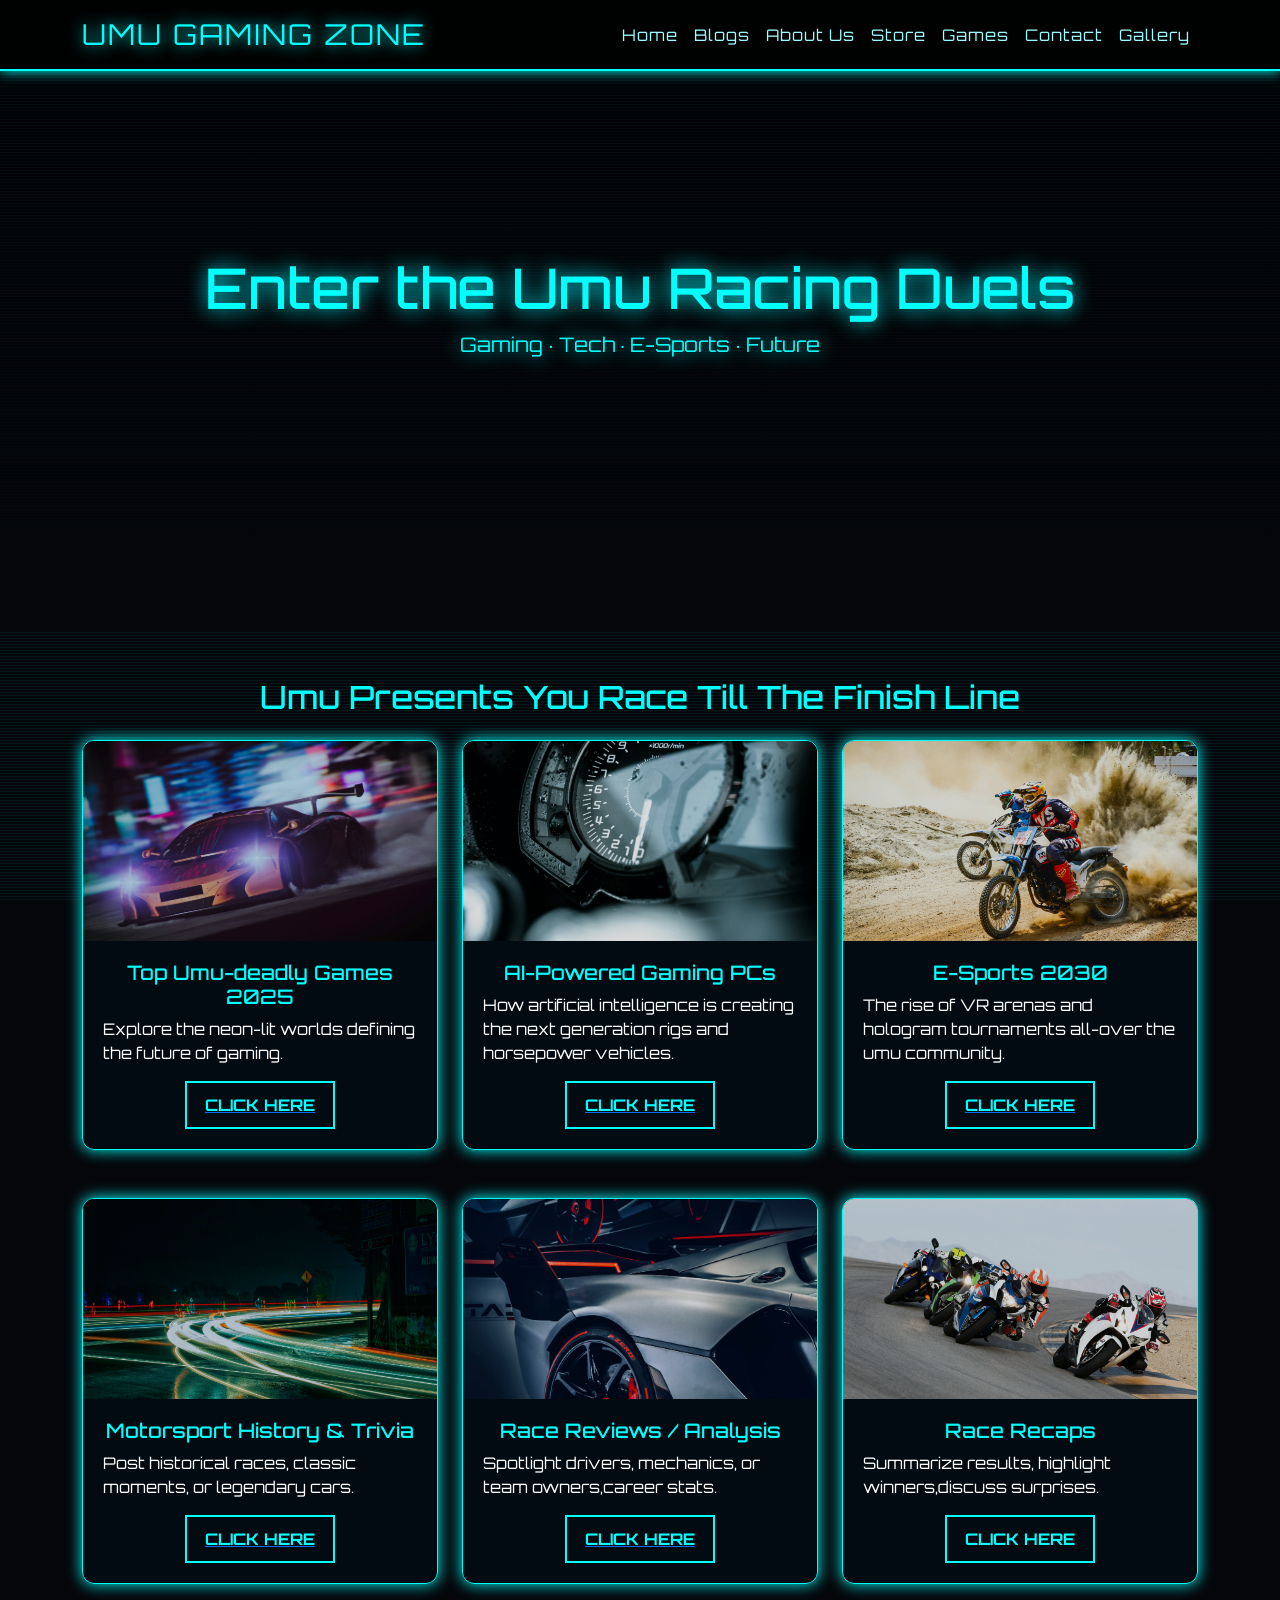
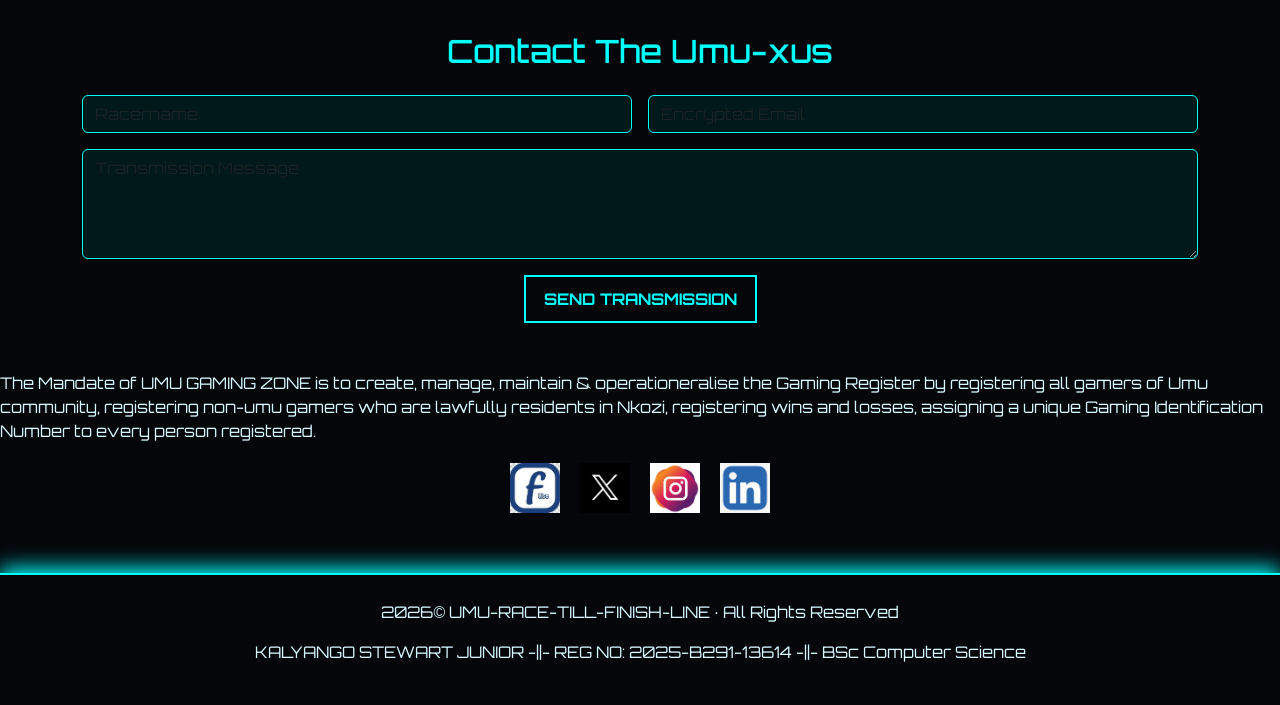
==== index.html @ eab55fda "Update index.html" ====
<!DOCTYPE html>
<html lang="en">
<head>
<meta charset="UTF-8">
<meta name="viewport" content="width=device-width, initial-scale=1.0">
<title>UMU Gaming Blog</title>
<link rel="icon" href="./car.jpg">


<!-- Bootstrap -->
<link href="https://cdn.jsdelivr.net/npm/bootstrap@5.3.2/dist/css/bootstrap.min.css" rel="stylesheet">
<link href="./gaming-blog.css" rel="stylesheet">
<script src="./gaming-blog.js"></script>


<!-- Google Font -->
<link href="https://fonts.googleapis.com/css2?family=Orbitron:wght@400;700&display=swap" rel="stylesheet">
</head>
<body><div id="glitchTransition"></div>




<!-- ---------------- NAVBAR ---------------- -->
<nav class="navbar navbar-expand-lg fixed-top">
    <div class="container">
        <a class="navbar-brand" href="#">UMU GAMING ZONE</a>
        <button class="navbar-toggler bg-info" data-bs-toggle="collapse" data-bs-target="#navMenu">
            <span class="navbar-toggler-icon"></span>
        </button>
        <div class="collapse navbar-collapse" id="navMenu">
            <ul class="navbar-nav ms-auto">
                <li class="nav-item"><a class="nav-link active" href="https://namaramodern.github.io/UMU_WebDev_GroupK_2025-/">Home</a></li>
                <li class="nav-item"><a class="nav-link" href="https://kalyango-stewart-j.github.io/Umu-gamers/">Blogs</a></li>
                <li class="nav-item"><a class="nav-link" href="https://namaramodern.github.io/UMU_WebDev_GroupK_2025-/aboutus">About Us</a></li>
                <li class="nav-item"><a class="nav-link active" href="https://namaramodern.github.io/UMU_WebDev_GroupK_2025-/store.html">Store</a></li>
                <li class="nav-item"><a class="nav-link" href="https://namaramodern.github.io/UMU_WebDev_GroupK_2025-/games.html">Games</a></li>
                <li class="nav-item"><a class="nav-link" href="https://namaramodern.github.io/UMU_WebDev_GroupK_2025-/contact.html">Contact</a></li>
                <li class="nav-item"><a class="nav-link" href="https://namaramodern.github.io/UMU_WebDev_GroupK_2025-/gallery.html">Gallery</a></li>
            </ul>
        </div>
    </div>
</nav>

<audio id="raceMusic" autoplay loop>
  <source src="./gaming.mp3" type="audio/mpeg">
  Your browser does not support the audio element.
</audio>

<script>
  // Some browsers block autoplay with sound
  // This will unmute and play after the first user click
  document.addEventListener("click", () => {
    const music = document.getElementById("raceMusic");
    music.muted = false;
    music.play();
  });
</script>


<!-- ---------------- HERO SECTION ---------------- -->
<section id="hero">
    <h1>Enter the Umu Racing Duels </h1>
    <p class="lead" style="z-index:1;">Gaming · Tech · E-Sports · Future</p>
</section>

<!-- BLOG SECTION -->
<section id="blogs" class="container mt-5">
    <h2 class="text-center mb-4" style="color:#0ff;">Umu Presents You Race Till The Finish Line</h2>

    <div class="row g-4">

        
        <div class="col-md-4">
            <div class="card blog-card">
                <img src="./spotlight.jpg" class="card-img-top uniform-img">
                <div class="card-body">
                    <h5 style="text-align: center;">Top Umu-deadly Games 2025</h5>
                    <p style="color: white;">Explore the neon-lit worlds defining the future of gaming.</p>
                    <a href="readmore.html"><button class="cyber-btn read-btn center-btn">CLICK HERE</button></a>
                </div>
            </div>
        </div>

      <div class="col-md-4">
    <div class="card blog-card">
        <img src="./meter.jpg" class="card-img-top uniform-img">
        <div class="card-body">
            <h5 style="text-align: center;">AI-Powered Gaming PCs</h5>
            <p style="color: white;">How artificial intelligence is creating the next generation rigs and horsepower vehicles.</p>
            <a href="readmore.html"><button class="cyber-btn read-btn center-btn">CLICK HERE</button></a>
        </div>
    </div>
    </div>


       
        <div class="col-md-4">
            <div class="card blog-card">
                <img src="./bike2.jpg" class="card-img-top uniform-img">
                <div class="card-body">
                    <h5 style="text-align: center;">E-Sports 2030</h5>
                    <p style="color: white;">The rise of VR arenas and hologram tournaments all-over the umu community.</p>
                   <a href="readmore.html"><button class="cyber-btn read-btn center-btn">CLICK HERE</button></a>
                </div>
            </div>
        </div>

    </div>
</section>

<section id="blogs" class="container mt-5">
    
    <div class="row g-4">

        
        <div class="col-md-4">
            <div class="card blog-card">
                <img src="./road.jpg" class="card-img-top uniform-img">
                <div class="card-body">
                    <h5 style="text-align: center;">Motorsport History & Trivia</h5>
                    <p style="color: white;">Post historical races, classic moments, or legendary cars.</p>
                    <a href="readmore.html"><button class="cyber-btn read-btn center-btn">CLICK HERE</button></a>
                </div>
            </div>
        </div>

       
        <div class="col-md-4">
            <div class="card blog-card">
                <img src="./car.jpg" class="card-img-top uniform-img">
                <div class="card-body">
                    <h5 style="text-align: center;">Race Reviews / Analysis</h5>
                    <p style="color: white;">Spotlight drivers, mechanics, or team owners,career stats.</p>
                    <a href="readmore.html"><button class="cyber-btn read-btn center-btn">CLICK HERE</button></a>
                </div>
            </div>
        </div>

        
        <div class="col-md-4">
            <div class="card blog-card">
                <img src="bike.jpg" class="card-img-top uniform-img">
                <div class="card-body">
                    <h5 style="text-align: center;">Race Recaps</h5>
                    <p style="color: white;">Summarize results, highlight winners,discuss surprises.</p>
                  <button class="cyber-btn center-btn read-btn" data-link="readmore.html">
    CLICK HERE
</button>

                   

                </div>
            </div>
        </div>

    </div>
</section>

<!-- ---------------- CONTACT FORM ---------------- -->
<section id="contact" class="container mt-5">
    <h2 class="text-center mb-4" style="color:#0ff;">Contact The Umu-xus</h2>

    <form class="row g-3">
        <div class="col-md-6">
            <input type="text" class="form-control" placeholder="Racername">
        </div>
        <div class="col-md-6">
            <input type="email" class="form-control" placeholder="Encrypted Email">
        </div>
        <div class="col-12">
            <textarea class="form-control" rows="4" placeholder="Transmission Message"></textarea>
        </div>
        <div class="col-12 text-center">
            
            <button id="sendBtn" class="cyber-btn" type="button">Send Transmission</button>

        </div>
    </form>
</section>
<br><br>
<section>
    The Mandate of UMU GAMING ZONE is to create, manage, maintain & operationeralise the Gaming Register by registering all gamers of Umu community, registering non-umu gamers who are lawfully residents in Nkozi, registering wins and losses, assigning a unique Gaming Identification Number to every person registered.
    <p></p>
    <div class="social-icons">
  <a href="https://www.facebook.com/YourPage" target="_blank">
    <img src="./facebook.jpg" alt="Facebook">
  </a>
  <a href="https://twitter.com/YourProfile" target="_blank">
    <img src="./twitter.png" alt="Twitter">
  </a>
  <a href="https://www.instagram.com/YourProfile" target="_blank">
    <img src="./insta.jpg" alt="Instagram">
  </a>
  <a href="https://www.linkedin.com/in/YourProfile" target="_blank">
    <img src="./link.png" alt="LinkedIn">
  </a>
</div>
</section>

<!-- ---------------- FOOTER ---------------- -->
<footer>
    <p> <span id="currentYear"></span>© UMU-RACE-TILL-FINISH-LINE · All Rights Reserved</p>
    <p>KALYANGO STEWART JUNIOR -||-  REG NO: 2025-B291-13614 -||- BSc Computer Science</p>
</footer>


<!-- Bootstrap JS -->
<script src="https://cdn.jsdelivr.net/npm/bootstrap@5.3.2/dist/js/bootstrap.bundle.min.js"></script>



</body>
</html>
---- gaming-blog.css ----
/* =======================
   GLOBAL PAGE STYLING
   ======================= */

body {
    background: #05060a;                 /* Dark futuristic background */
    color: #d7f9ff;                      /* Light cyan text for readability */
    font-family: 'Orbitron', sans-serif; /* Futuristic font */
    overflow-x: hidden;                  /* Prevent horizontal scroll */
}

/* Animated scan-line background overlay */
body::before {
    content: "";
    position: fixed;                     /* Stays in place even when scrolling */
    top: 0;
    left: 0;
    width: 100%;
    height: 100%;
    
    /* Creates horizontal scan-line effect */
    background: repeating-linear-gradient(
        0deg,
        rgba(0, 255, 255, 0.07),
        rgba(0, 255, 255, 0.07) 1px,
        transparent 1px,
        transparent 3px
    );

    z-index: -1;                         /* Keeps it behind all other elements */
    pointer-events: none;                /* Allows clicks through overlay */
    animation: scan 10s linear infinite; /* Moves scan lines downward */
}

/* Animation for scan-line movement */
@keyframes scan {
    0% { background-position: 0 0; }
    100% { background-position: 0 200px; }
}

/* =======================
   NAVBAR STYLING
   ======================= */

.navbar {
    background: rgba(0, 0, 0, 0.8);      /* Slightly transparent dark bar */
    backdrop-filter: blur(6px);          /* Frosted glass effect */
    border-bottom: 2px solid #0ff;       /* Neon cyan border */
    box-shadow: 0 0 12px #0ff;           /* Neon glow */
}

.navbar-brand {
    font-size: 1.8rem;
    color: #0ff !important;              /* Neon brand text */
    letter-spacing: 2px;                 /* Widely spaced futuristic letters */
    text-shadow: 0 0 15px #0ff;          /* Strong neon glow */
}

.nav-link {
    color: #9dfcff !important;           /* Light cyan nav links */
    letter-spacing: 1px;
}

.nav-link:hover {
    color: #fff !important;              /* Turns white on hover */
    text-shadow: 0 0 10px #0ff;          /* Neon hover glow */
}

/* =======================
   HERO SECTION
   ======================= */

#hero {
    height: 70vh;                        /* Takes 70% of screen height */
    background: url('https://images.unsplash.com/photo-1542751371-adc38448a05e?auto=format&fit=crop&w=1500&q=80') 
        center/cover no-repeat;          /* Cyberpunk themed image */
    
    display: flex;
    flex-direction: column;
    justify-content: center;             /* Center content vertically */
    align-items: center;                 /* Center content horizontally */
    
    color: cyan;
    text-shadow: 0 0 20px #00faff;       /* Neon glow */
    position: relative;                  /* For overlay */
}

/* Dark fade overlay on hero image */
#hero::after {
    content: "";
    position: absolute;
    width: 100%;
    height: 100%;
    background: linear-gradient(180deg, rgba(0,0,0,0.4), #05060a);
    top: 0;
}

/* Neon glowing hero title */
#hero h1 {
    font-size: 3.5rem;
    z-index: 1;                          /* Above overlay */
    animation: glow 2s ease-in-out infinite alternate; /* Pulsing glow */
}

/* Glow animation for hero title */
@keyframes glow {
    from { text-shadow: 0 0 10px #0ff; }
    to { text-shadow: 0 0 30px #00eaff, 0 0 60px #00d0ff; }
}

/* =======================
   BLOG CARDS
   ======================= */

.blog-card {
    background: rgba(0, 15, 20, 0.7);    /* Transparent dark futuristic box */
    border: 1px solid #0ff;              /* Neon border */
    border-radius: 12px;                 /* Smooth edges */
    box-shadow: 0 0 15px #0ff;           /* Neon glow */
    overflow: hidden;                    /* Prevents image spill */
    position: relative;
    transition: 0.3s;                    /* Smooth hover effect */
}

.blog-card:hover {
    transform: translateY(-10px);        /* Lifts card upward */
    box-shadow: 0 0 25px #0ff, 0 0 40px #00bcd4; /* Stronger glow */
}

.blog-card img {
    opacity: 0.85;                        /* Slightly dimmed images for style */
}

.blog-card .card-body {
    padding: 20px;                       /* Space inside card */
}

.blog-card h5 {
    color: #0ff;                         /* Neon title */
}

/* =======================
   FUTURISTIC BUTTON
   ======================= */

.cyber-btn {
    border: 2px solid #0ff;              /* Neon border */
    color: #0ff;                         /* Neon text */
    background: transparent;             /* No fill */
    padding: 10px 18px;
    text-transform: uppercase;           /* Futuristic button style */
    font-weight: bold;
    transition: 0.3s;                    /* Smooth hover effect */
}

.cyber-btn:hover {
    background: #0ff;                    /* Neon fill */
    color: #000;                         /* Black text on hover */
    box-shadow: 0 0 20px #0ff;           /* Glow effect */
}

/* =======================
   FOOTER
   ======================= */

footer {
    margin-top: 60px;
    text-align: center;
    padding: 25px;
    border-top: 2px solid #0ff;          /* Neon top border */
    box-shadow: 0 -5px 20px #0ff;        /* Glow upward */
}

/* =======================
   CONTACT FORM
   ======================= */

.form-control {
    background: rgba(0, 30, 30, 0.8);    /* Futuristic dark input */
    border: 1px solid #0ff;              /* Neon border */
    color: #0ff;                         /* Neon text */
}

.form-control:focus {
    box-shadow: 0 0 20px #0ff;           /* Glow outline */
    border-color: #0ff;                  /* Strong neon focus */
}

/* Center the submit button */
.center-btn {
    display: block;
    margin: 15px auto 0;
    text-align: center;
}

/* Ensures all images maintain size and crop evenly */
.uniform-img {
    width: 100%;
    height: 200px;
    object-fit: cover;                   /* Perfect cropping */
}

/* =======================
   SOCIAL ICONS
   ======================= */

.social-icons {
    display: flex;
    gap: 20px;                           /* Spacing between icons */
    justify-content: center;             /* Center alignment */
    flex-wrap: wrap;                     /* Wrap on small screens */
    margin: 20px 0;
}

.social-icons a img {
    width: 50px;
    height: 50px;
    transition: transform 0.3s, filter 0.3s; /* Smooth hover animation */
}

/* Hover glow/zoom effect */
.social-icons a img:hover {
    transform: scale(1.2);               /* Slight zoom */
    filter: brightness(1.2);             /* Lighten icon */
}

/* Mobile adjustments */
@media (max-width: 600px) {
    .social-icons a img {
      width: 40px;
      height: 40px;                      /* Smaller icons for mobile */
    }
}
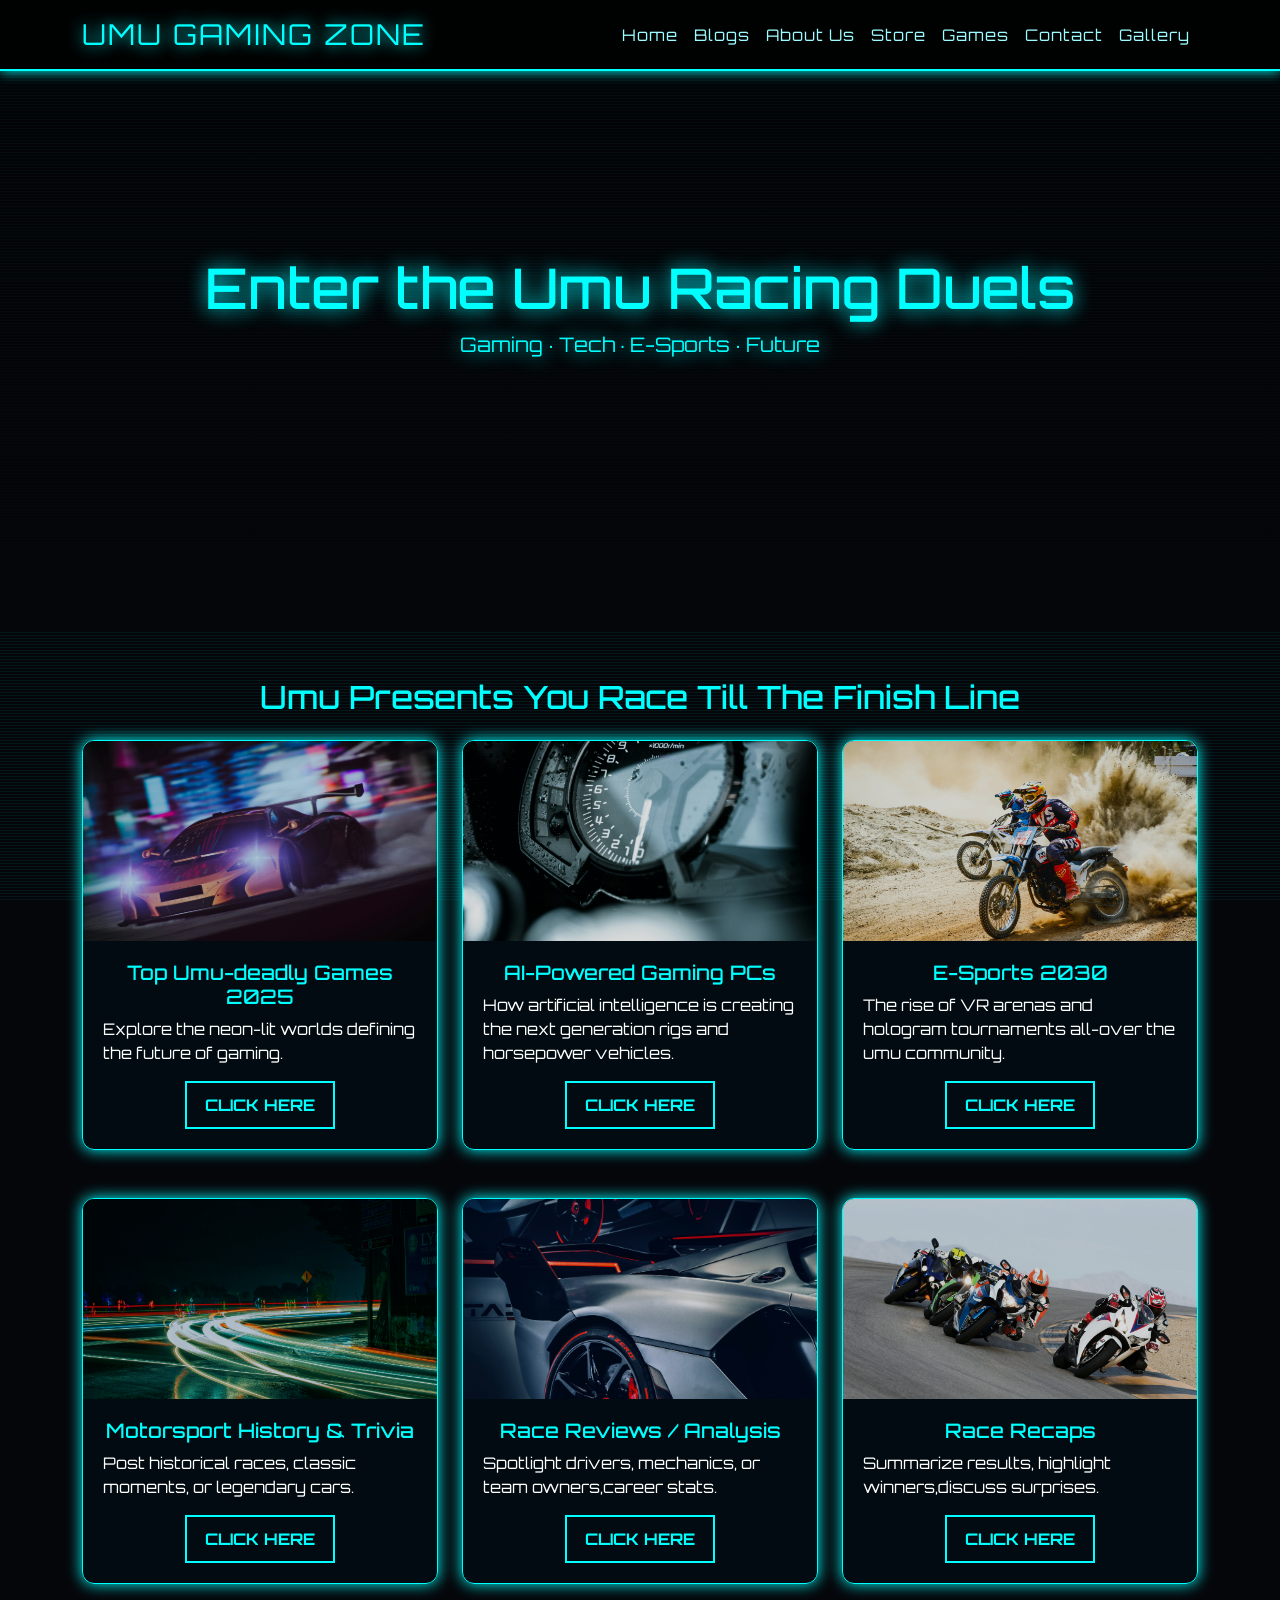
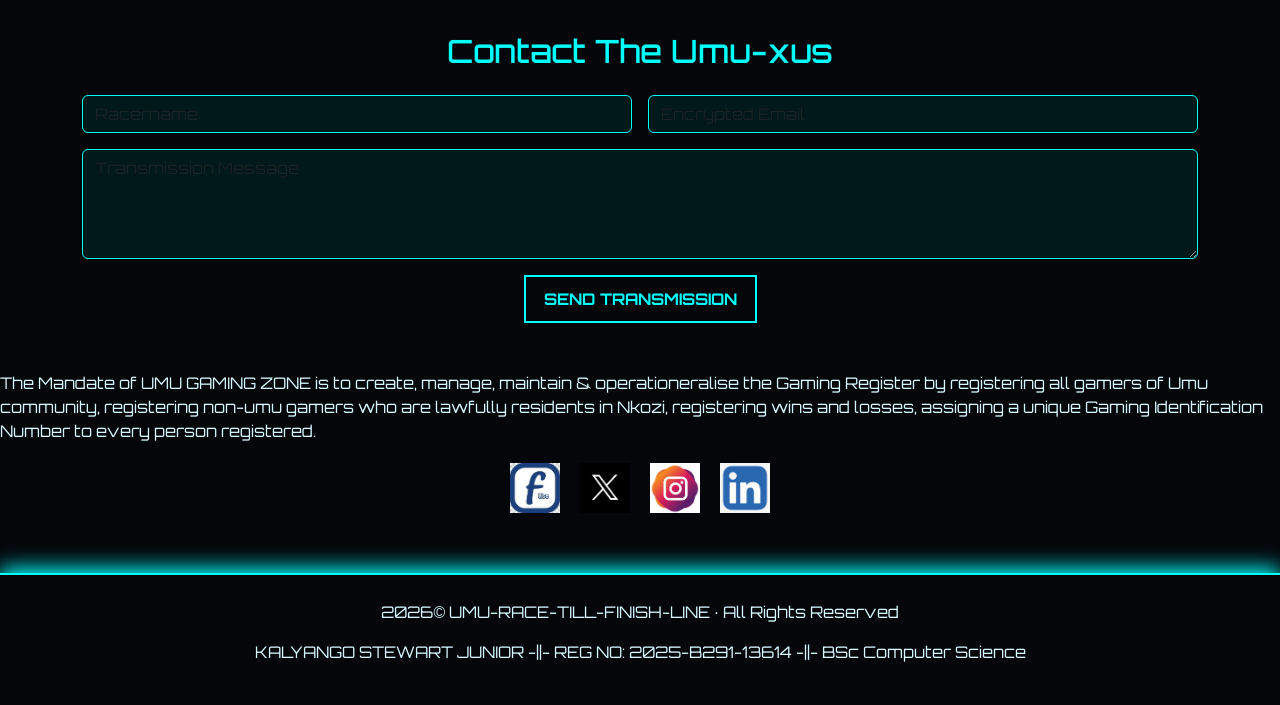
==== commit e33a2f91: "Update index.html" ====
--- a/index.html
+++ b/index.html
@@ -77,7 +77,7 @@
                 <div class="card-body">
                     <h5 style="text-align: center;">Top Umu-deadly Games 2025</h5>
                     <p style="color: white;">Explore the neon-lit worlds defining the future of gaming.</p>
-                    <a href="readmore.html"><button class="cyber-btn read-btn center-btn">CLICK HERE</button></a>
+                   <button class="cyber-btn center-btn read-btn" data-link="readmore.html">CLICK HERE</button>
                 </div>
             </div>
         </div>
@@ -88,7 +88,7 @@
         <div class="card-body">
             <h5 style="text-align: center;">AI-Powered Gaming PCs</h5>
             <p style="color: white;">How artificial intelligence is creating the next generation rigs and horsepower vehicles.</p>
-            <a href="readmore.html"><button class="cyber-btn read-btn center-btn">CLICK HERE</button></a>
+            <button class="cyber-btn center-btn read-btn" data-link="readmore.html">CLICK HERE</button>
         </div>
     </div>
     </div>
@@ -101,7 +101,7 @@
                 <div class="card-body">
                     <h5 style="text-align: center;">E-Sports 2030</h5>
                     <p style="color: white;">The rise of VR arenas and hologram tournaments all-over the umu community.</p>
-                   <a href="readmore.html"><button class="cyber-btn read-btn center-btn">CLICK HERE</button></a>
+                  <button class="cyber-btn center-btn read-btn" data-link="readmore.html">CLICK HERE</button>
                 </div>
             </div>
         </div>
@@ -120,7 +120,7 @@
                 <div class="card-body">
                     <h5 style="text-align: center;">Motorsport History & Trivia</h5>
                     <p style="color: white;">Post historical races, classic moments, or legendary cars.</p>
-                    <a href="readmore.html"><button class="cyber-btn read-btn center-btn">CLICK HERE</button></a>
+                    <button class="cyber-btn center-btn read-btn" data-link="readmore.html">CLICK HERE</button>
                 </div>
             </div>
         </div>
@@ -132,7 +132,7 @@
                 <div class="card-body">
                     <h5 style="text-align: center;">Race Reviews / Analysis</h5>
                     <p style="color: white;">Spotlight drivers, mechanics, or team owners,career stats.</p>
-                    <a href="readmore.html"><button class="cyber-btn read-btn center-btn">CLICK HERE</button></a>
+                    <button class="cyber-btn center-btn read-btn" data-link="readmore.html">CLICK HERE</button>
                 </div>
             </div>
         </div>
@@ -144,9 +144,22 @@
                 <div class="card-body">
                     <h5 style="text-align: center;">Race Recaps</h5>
                     <p style="color: white;">Summarize results, highlight winners,discuss surprises.</p>
-                  <button class="cyber-btn center-btn read-btn" data-link="readmore.html">
-    CLICK HERE
-</button>
+                  <button class="cyber-btn center-btn read-btn" data-link="readmore.html">CLICK HERE</button>
+                   
+                    <script>
+    document.querySelectorAll(".read-btn").forEach(btn => {
+        btn.addEventListener("click", (e) => {
+            e.preventDefault(); 
+
+            alert("HEY feel free to continue...... (Game mode)");
+
+           
+            const link = btn.dataset.link;
+            window.location.href = link;
+        });
+    });
+</script>
+
 
                    
 
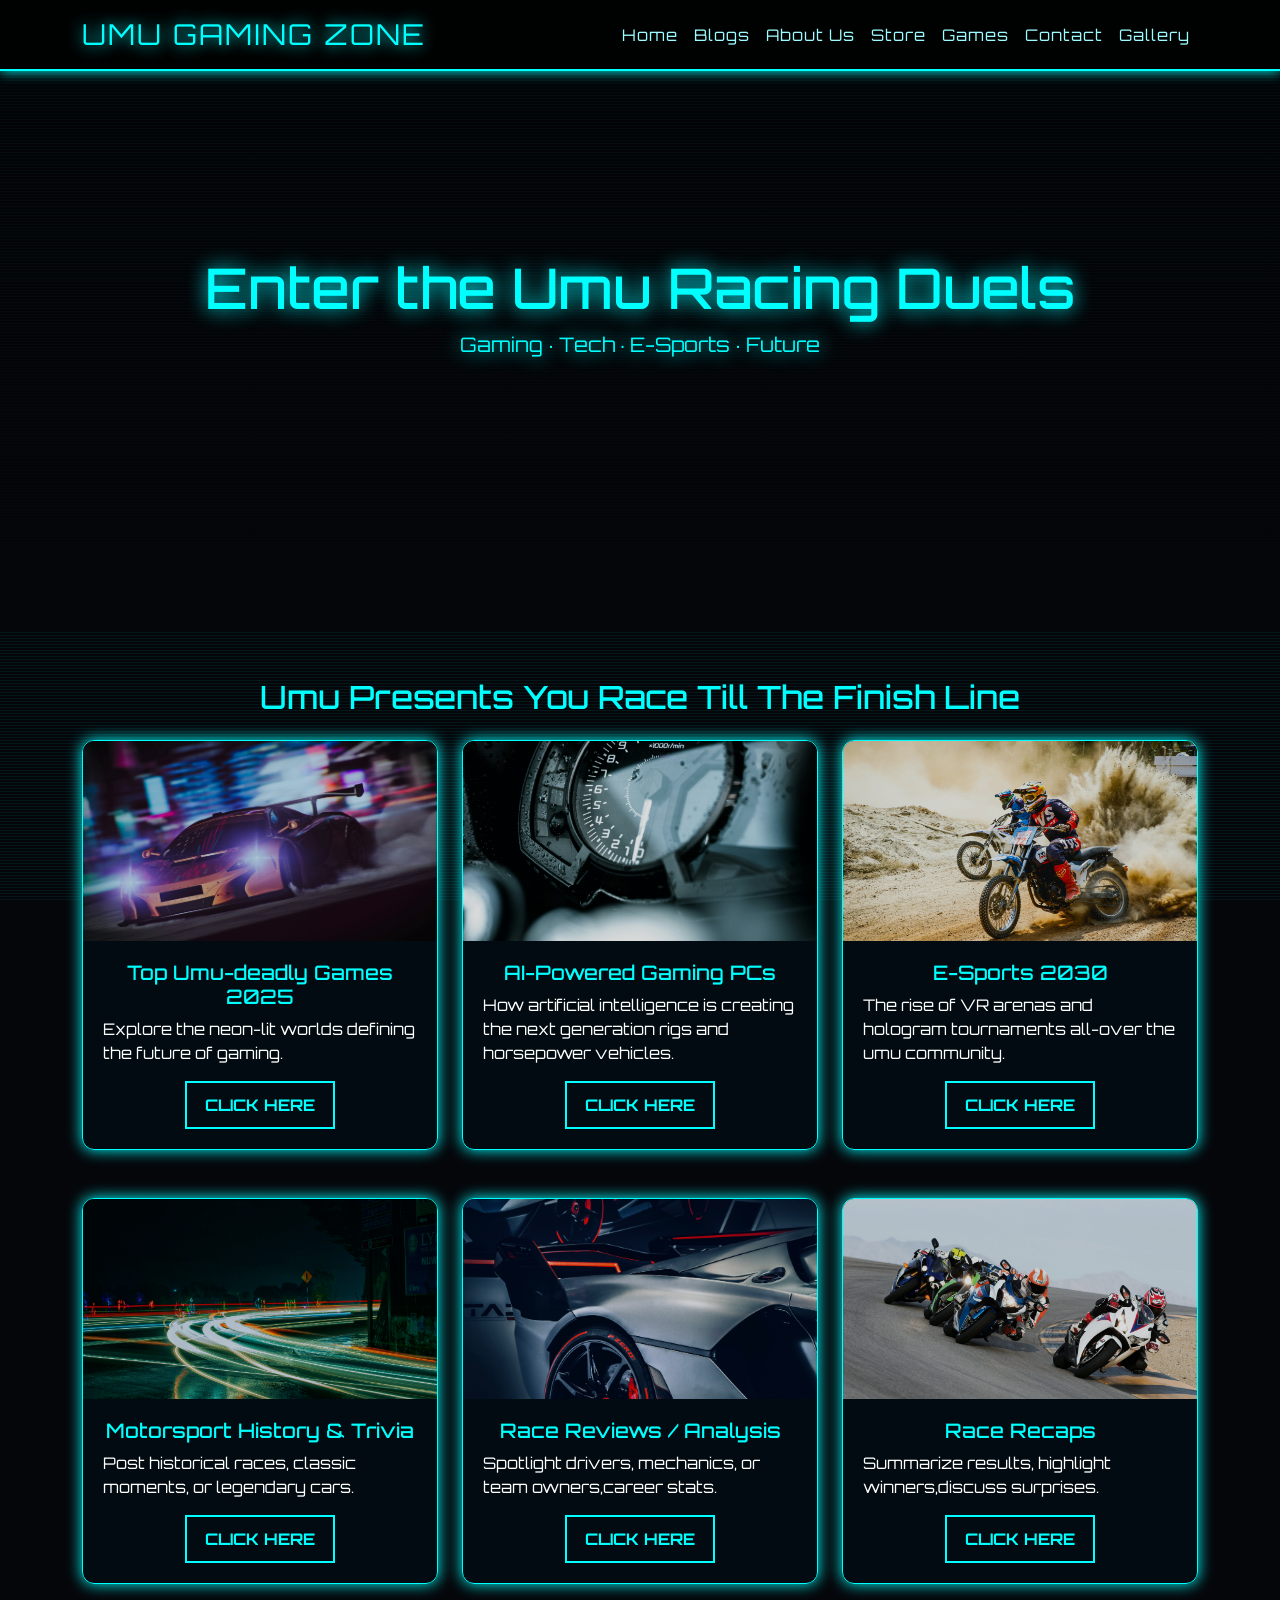
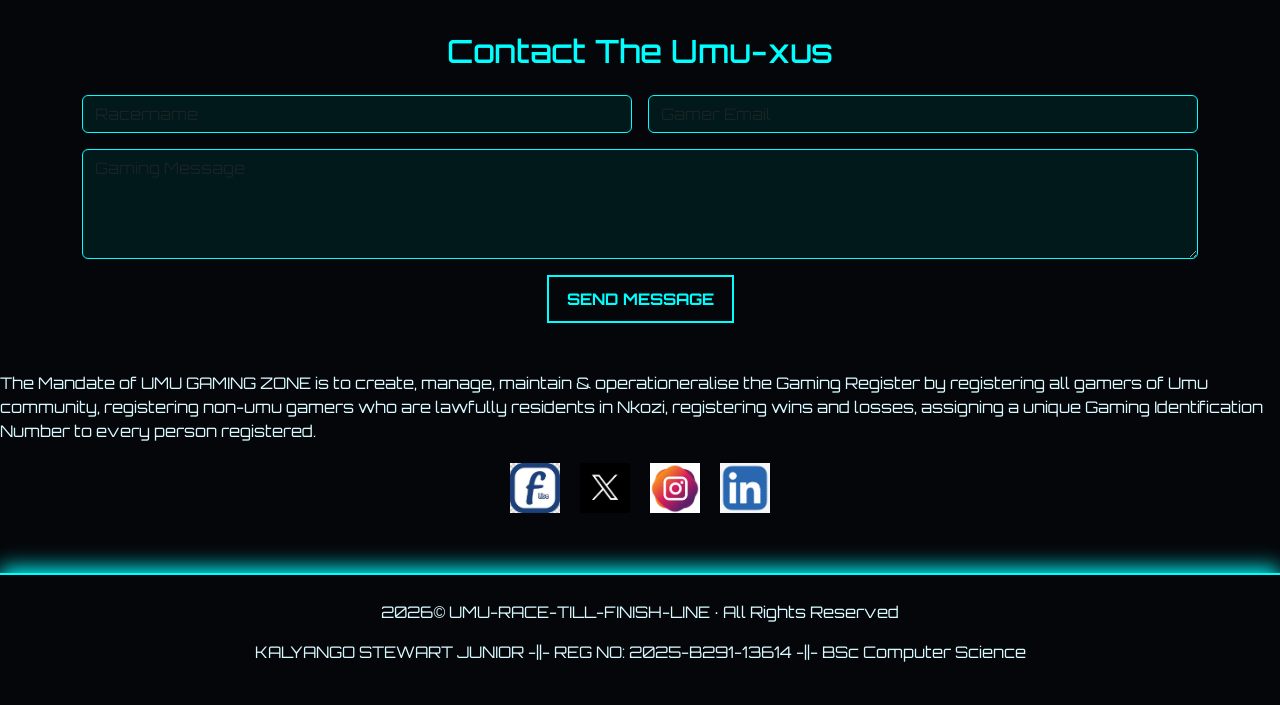
==== commit 0b40626c: "Update index.html" ====
--- a/index.html
+++ b/index.html
@@ -151,7 +151,7 @@
         btn.addEventListener("click", (e) => {
             e.preventDefault(); 
 
-            alert("HEY feel free to continue...... (Game mode)");
+            alert("HEY🎮🎮🎮 feel free to continue...... (Game mode)");
 
            
             const link = btn.dataset.link;
@@ -179,14 +179,14 @@
             <input type="text" class="form-control" placeholder="Racername">
         </div>
         <div class="col-md-6">
-            <input type="email" class="form-control" placeholder="Encrypted Email">
+            <input type="email" class="form-control" placeholder="Gamer Email">
         </div>
         <div class="col-12">
-            <textarea class="form-control" rows="4" placeholder="Transmission Message"></textarea>
+            <textarea class="form-control" rows="4" placeholder="Gaming Message"></textarea>
         </div>
         <div class="col-12 text-center">
             
-            <button id="sendBtn" class="cyber-btn" type="button">Send Transmission</button>
+            <button id="sendBtn" class="cyber-btn" type="button">Send Message</button>
 
         </div>
     </form>
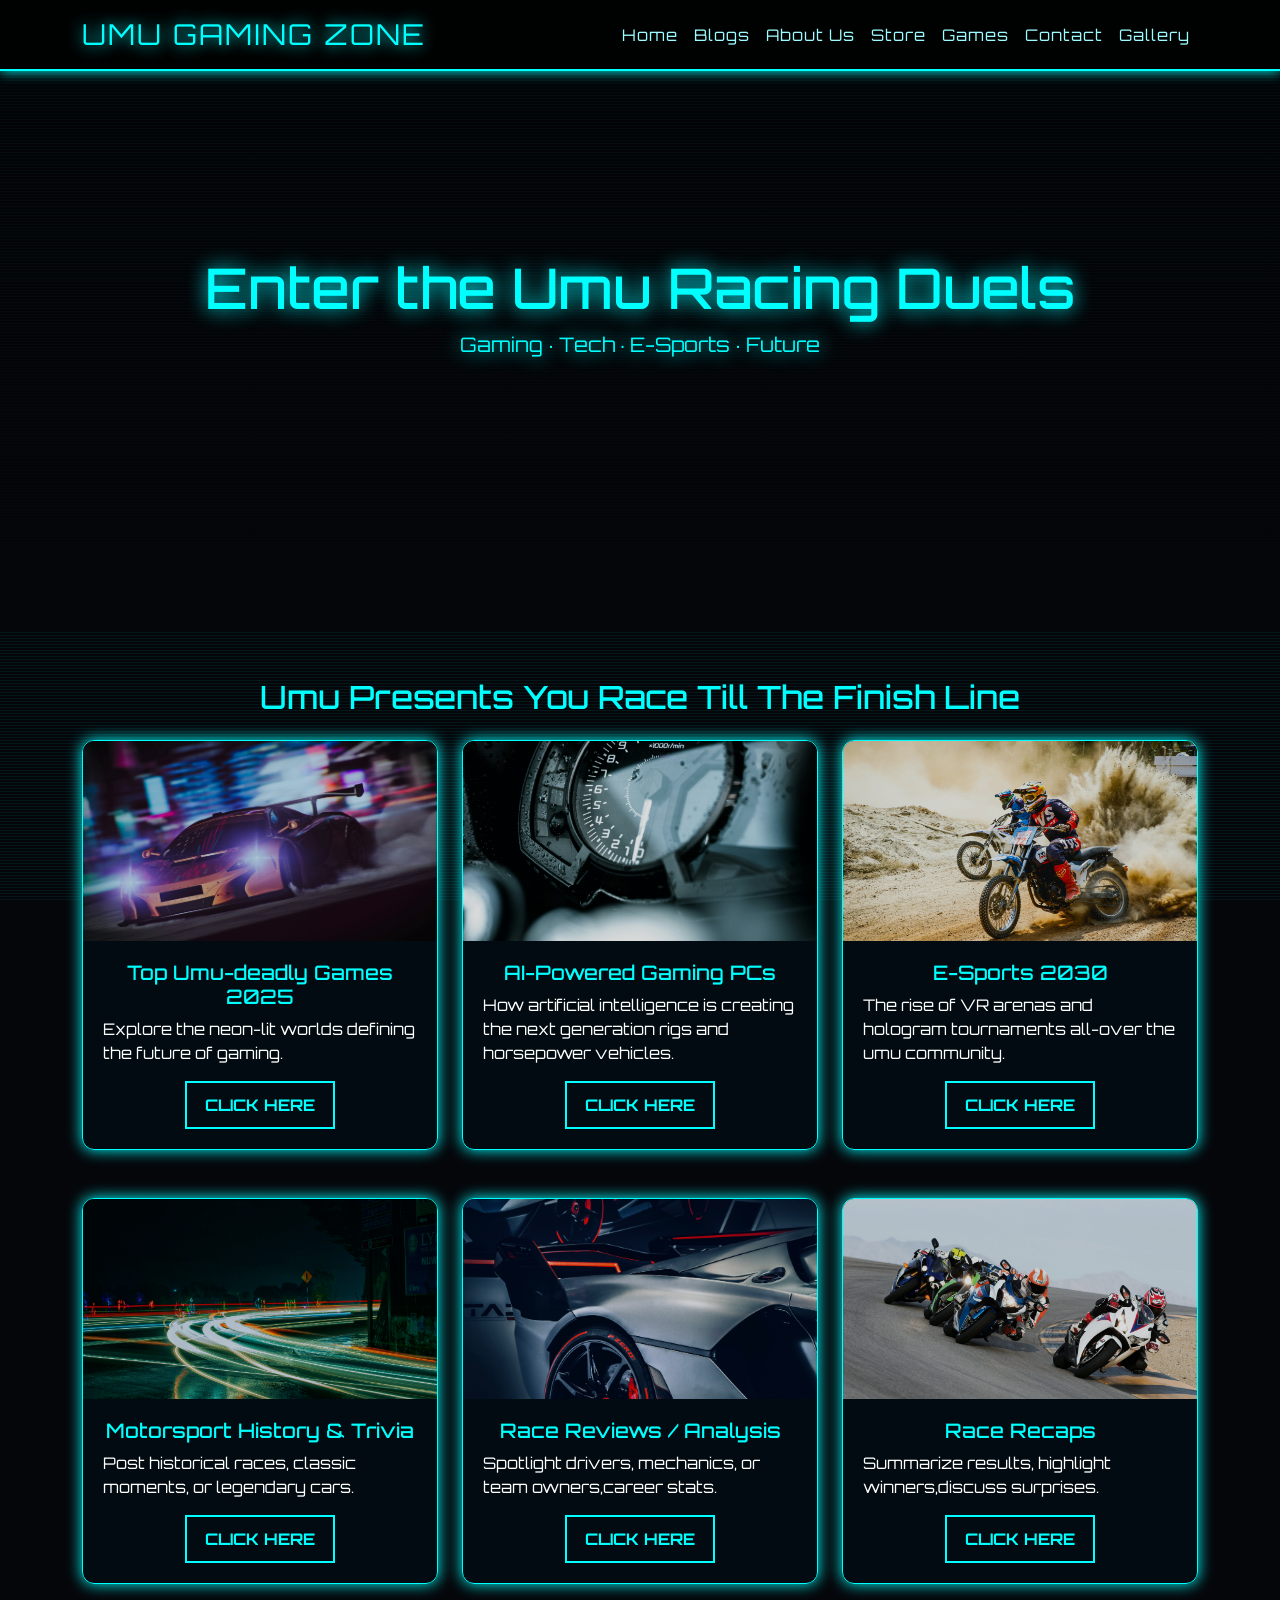
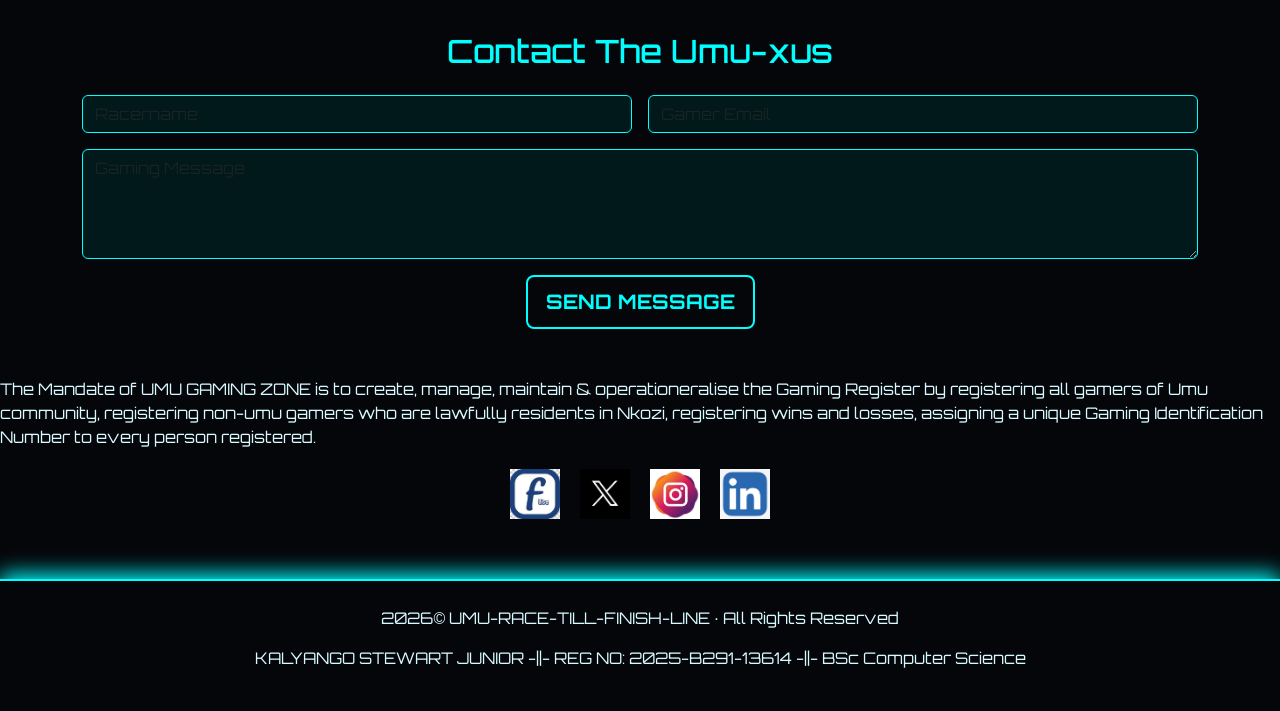
==== commit 8819a3a5: "Update index.html" ====
--- a/index.html
+++ b/index.html
@@ -158,6 +158,10 @@
             window.location.href = link;
         });
     });
+
+    document.getElementById("sendBtn").addEventListener("click", () => {
+    alert("Thanks! Your message has been sent 🚀");
+});
 </script>
 
 
@@ -186,7 +190,9 @@
         </div>
         <div class="col-12 text-center">
             
-            <button id="sendBtn" class="cyber-btn" type="button">Send Message</button>
+            <button id="sendBtn" class="btn btn-primary btn-lg cyber-btn" type="button">Send Message</button>
+            
+            
 
         </div>
     </form>
